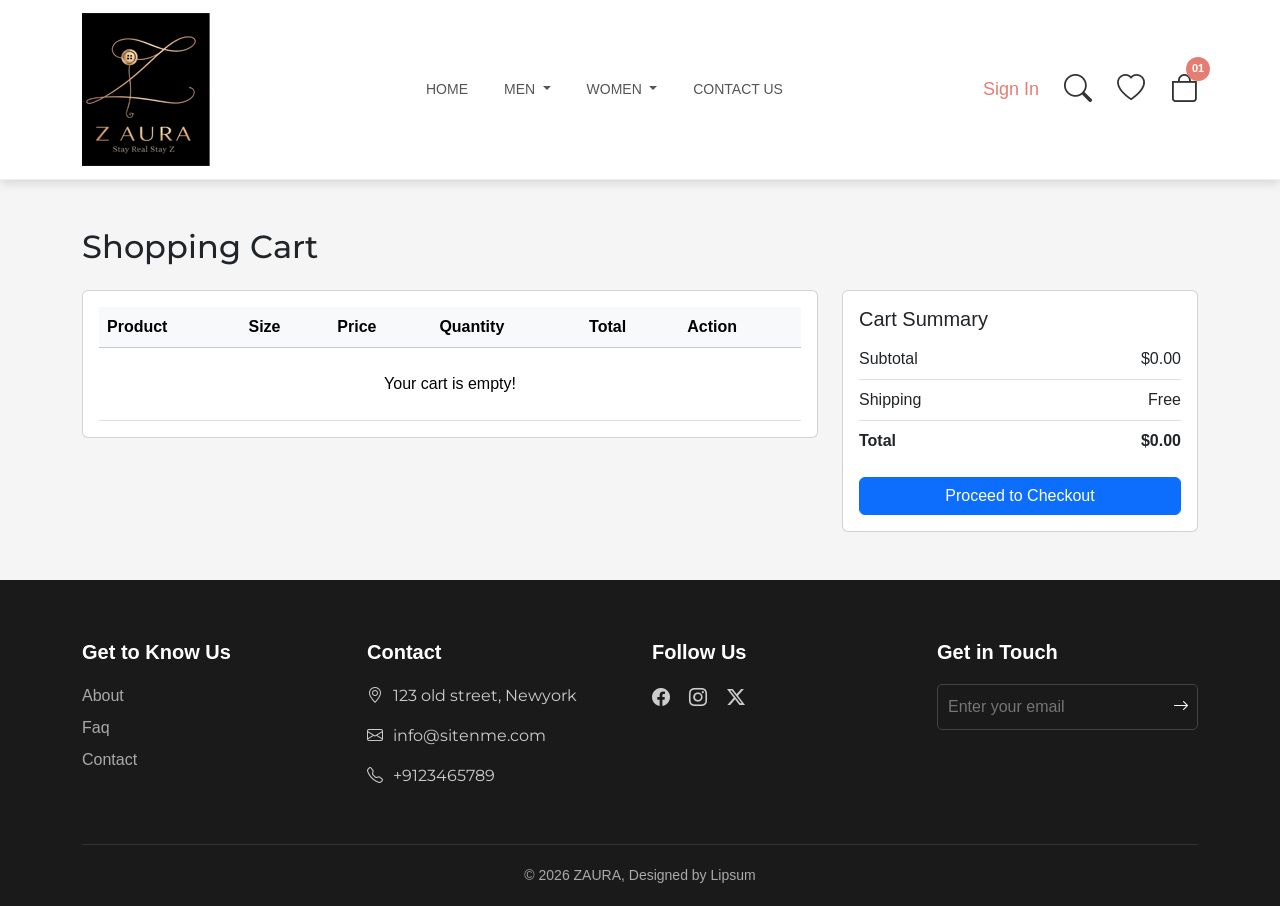
==== cart.html @ 968a3bf6 "Add files via upload" ====
<!doctype html>
<html lang="en">

<head>
    <meta charset="utf-8">
    <meta name="viewport" content="width=device-width, initial-scale=1">
    <title>ZAURA Store</title>
    <link href="css/bootstrap.min.css" rel="stylesheet">
    <link href="css/style.css" rel="stylesheet">
    <link href="css/aos.css" rel="stylesheet">
    <link rel="preconnect" href="https://fonts.googleapis.com">
    <link rel="preconnect" href="https://fonts.gstatic.com" crossorigin>
    <link href="https://fonts.googleapis.com/css2?family=Montserrat:ital,wght@0,100..900;1,100..900&display=swap" rel="stylesheet">
    <link href="https://fonts.googleapis.com/css2?family=Poppins:wght@300;400;600&display=swap" rel="stylesheet">
    <link href="https://cdn.jsdelivr.net/npm/bootstrap-icons@1.11.3/font/bootstrap-icons.css" rel="stylesheet">
</head>

<body>

    <nav class="navbar navbar-expand-lg custom-navbar">
        <div class="container">

            <!-- Logo -->
            <a class="navbar-brand logo" href="index.html">
                <img src="img/logo.png">
            </a>

            <!-- Mobile Toggle -->
            <button class="navbar-toggler" type="button" data-bs-toggle="collapse" data-bs-target="#navbarContent">
                <span class="navbar-toggler-icon"></span>
            </button>

            <div class="collapse navbar-collapse" id="navbarContent">

                <!-- Center Menu -->
                <ul class="navbar-nav mx-auto">
                    <li class="nav-item">
                        <a class="nav-link" href="index.html">
                            HOME
                        </a>
                    </li>

                    <li class="nav-item dropdown">
                        <a class="nav-link dropdown-toggle" href="mens.html" role="button" data-bs-toggle="dropdown">
                            MEN
                        </a>
                        <ul class="dropdown-menu">
                            <li><a class="dropdown-item" href="mens.html">Shirts</a></li>
                            <li><a class="dropdown-item" href="mens.html">T-Shirts</a></li>
                            <li><a class="dropdown-item" href="mens.html">Jeans</a></li>

                        </ul>
                    </li>

                    <li class="nav-item dropdown">
                        <a class="nav-link dropdown-toggle" href="womens.html" data-bs-toggle="dropdown">
                           WOMEN
                        </a>
                        <ul class="dropdown-menu">
                            <li><a class="dropdown-item" href="womens.html">Kurti</a></li>
                            <li><a class="dropdown-item" href="womens.html">T-Shirts</a></li>
                            <li><a class="dropdown-item" href="womens.html">Tops</a></li>
                            <li><a class="dropdown-item" href="womens.html">Pant</a></li>
                            <li><a class="dropdown-item" href="womens.html">Short Kurti</a></li>

                        </ul>
                    </li>

                   
                    <li class="nav-item">
                        <a class="nav-link" href="contact.html">
                            CONTACT US
                        </a>
                    </li>
                </ul>

                <!-- Right Icons -->
                <div class="header-right">

                    <a href="#" class="signin">
                        Sign In
                    </a>

                    <a href="#" data-bs-toggle="modal" data-bs-target="#searchModal">
                        <i class="bi bi-search"></i>
                    </a>

                    <a href="#" id="wishlist-icon">
                        <i class="bi bi-heart"></i>
                    </a>

                    <a href="cart.html" class="cart-icon" id="cart-icon">
                        <i class="bi bi-bag"></i>
                        <span>01</span>
                    </a>

                </div>

            </div>
        </div>
    </nav>

    <section>
        <div class="container my-5">
            <h2 class="mb-4">Shopping Cart</h2>
            <div class="row">
                <div class="col-lg-8">
                    <div class="card mb-4">
                        <div class="card-body">
                            <div class="table-responsive">
                                <table class="table align-middle mb-0">
                                    <thead class="table-light">
                                        <tr>
                                            <th>Product</th>
                                            <th>Size</th>
                                            <th>Price</th>
                                            <th>Quantity</th>
                                            <th>Total</th>
                                            <th>Action</th>
                                        </tr>
                                    </thead>
                                    <tbody id="cart-table-body">
                                        </tbody>
                                </table>
                            </div>
                        </div>
                    </div>
                </div>

                <div class="col-lg-4">
                    <div class="card">
                        <div class="card-body">
                            <h5 class="card-title">Cart Summary</h5>
                            <ul class="list-group list-group-flush mb-3">
                                <li class="list-group-item d-flex justify-content-between align-items-center px-0">
                                    Subtotal
                                    <span id="cart-subtotal">$0.00</span>
                                </li>
                                <li class="list-group-item d-flex justify-content-between align-items-center px-0">
                                    Shipping
                                    <span>Free</span>
                                </li>
                                <li class="list-group-item d-flex justify-content-between align-items-center px-0 fw-bold">
                                    Total
                                    <span id="cart-total">$0.00</span>
                                </li>
                            </ul>
                            <a href="checkout.html" class="btn btn-primary w-100">Proceed to Checkout</a>
                        </div>
                    </div>
                </div>
            </div>
        </div>
    </section>

    <footer class="footer">
        <div class="container">
            <div class="row">
                <div class="col-md-3">
                    <h5>Get to Know Us</h5>
                    <a href="#">About</a> <a href="#">Faq</a> <a href="#">Contact</a>
                </div>
                <div class="col-md-3 contact">
                    <h5>Contact</h5>
                    <p><i class="bi bi-geo-alt"></i>123 old street, Newyork</p>
                    <p><i class="bi bi-envelope"></i>info@sitenme.com</p>
                    <p><i class="bi bi-telephone"></i>+9123465789</p>
                </div>
                <div class="col-md-3">
                    <h5>Follow Us</h5>
                    <div class="social-icons">
                        <i class="bi bi-facebook"></i> <i class="bi bi-instagram"></i> <i class="bi bi-twitter-x"></i>
                    </div>
                </div>
                <div class="col-md-3">
                    <h5>Get in Touch</h5>
                    <div class="newsletter">
                        <input type="email" placeholder="Enter your email">
                        <button><i class="bi bi-arrow-right"></i></button>
                    </div>
                </div>
            </div>
            <div class="footer-bottom">© 2026 ZAURA, Designed by Lipsum</div>
        </div>
    </footer>

    <button id="scrollTopBtn" class="scroll-top-btn"><i class="bi bi-chevron-up"></i></button>

    <div class="modal fade" id="searchModal" tabindex="-1">
        <div class="modal-dialog modal-dialog-centered">
            <div class="modal-content">
                <div class="modal-header">
                    <h5 class="modal-title">Search Products</h5>
                    <button type="button" class="btn-close" data-bs-dismiss="modal"></button>
                </div>
                <div class="modal-body">
                    <input type="text" class="form-control" placeholder="Search products...">
                </div>
            </div>
        </div>
    </div>

    <script src="js/bootstrap.bundle.min.js"></script>
    <script src="js/testimonial.js"></script>
    <script src="js/aos.js"></script>
    <script>
        AOS.init({ duration: 1500, easing: 'ease-in-out', once: true });
    </script>

    <script>
        const btn = document.getElementById("scrollTopBtn");
        window.addEventListener("scroll", () => {
            if (window.scrollY > 150) { btn.classList.add("show"); } 
            else { btn.classList.remove("show"); }
        });
        btn.addEventListener("click", () => { window.scrollTo({ top: 0, behavior: "smooth" }); });
    </script>

  <script>
        document.addEventListener('DOMContentLoaded', () => {
            renderCart();

            function renderCart() {
                const cart = JSON.parse(localStorage.getItem('cart')) || [];
                const cartTableBody = document.getElementById('cart-table-body');
                const cartCount = document.getElementById('cart-count');
                
                if (cartCount) {
                    cartCount.innerText = cart.length < 10 ? '0' + cart.length : cart.length;
                }

                cartTableBody.innerHTML = '';
                
                if (cart.length === 0) {
                    cartTableBody.innerHTML = `<tr><td colspan="6" class="text-center py-4">Your cart is empty!</td></tr>`;
                    updateSummary(0);
                    return;
                }

                let subtotal = 0;

                cart.forEach((item, index) => {
                    const row = document.createElement('tr');
                    const itemTotal = item.price * item.quantity;
                    subtotal += itemTotal;

                    // ഇവിടെ ഡമ്മി ലിങ്കിന് പകരം ${item.image} എന്ന് മാറ്റിയിട്ടുണ്ട്
                    row.innerHTML = `
                        <td>
                            <div class="d-flex align-items-center">
                                <img src="${item.image ? item.image : 'https://via.placeholder.com/50'}" class="rounded me-3" alt="Product" style="width: 50px; height: 50px; object-fit: cover;">
                                <div>
                                    <p class="mb-0 fw-bold">${item.name}</p>
                                </div>
                            </div>
                        </td>
                        <td>${item.size}</td>
                        <td>$${item.price.toFixed(2)}</td>
                        <td>
                            <div class="input-group" style="width: 120px;">
                                <button class="btn btn-outline-secondary btn-sm minus-btn" data-index="${index}">-</button>
                                <input type="text" class="form-control form-control-sm text-center quantity-input" value="${item.quantity}" readonly>
                                <button class="btn btn-outline-secondary btn-sm plus-btn" data-index="${index}">+</button>
                            </div>
                        </td>
                        <td>$${itemTotal.toFixed(2)}</td>
                        <td>
                            <button class="btn btn-danger btn-sm remove-item" data-index="${index}">Remove</button>
                        </td>
                    `;
                    cartTableBody.appendChild(row);
                });

                updateSummary(subtotal);
                setupEventListeners();
            }

            function updateSummary(subtotal) {
                document.getElementById('cart-subtotal').innerText = `$${subtotal.toFixed(2)}`;
                document.getElementById('cart-total').innerText = `$${subtotal.toFixed(2)}`;
            }

            function setupEventListeners() {
                // Quantity Plus Button
                document.querySelectorAll('.plus-btn').forEach(button => {
                    button.addEventListener('click', (e) => {
                        const index = e.target.getAttribute('data-index');
                        let cart = JSON.parse(localStorage.getItem('cart'));
                        cart[index].quantity += 1;
                        localStorage.setItem('cart', JSON.stringify(cart));
                        renderCart();
                    });
                });

                // Quantity Minus Button
                document.querySelectorAll('.minus-btn').forEach(button => {
                    button.addEventListener('click', (e) => {
                        const index = e.target.getAttribute('data-index');
                        let cart = JSON.parse(localStorage.getItem('cart'));
                        if (cart[index].quantity > 1) {
                            cart[index].quantity -= 1;
                            localStorage.setItem('cart', JSON.stringify(cart));
                            renderCart();
                        }
                    });
                });

                // Remove Item Button
                document.querySelectorAll('.remove-item').forEach(button => {
                    button.addEventListener('click', (e) => {
                        const index = e.target.getAttribute('data-index');
                        let cart = JSON.parse(localStorage.getItem('cart'));
                        cart.splice(index, 1);
                        localStorage.setItem('cart', JSON.stringify(cart));
                        renderCart();
                    });
                });
            }
        });
    </script>
</body>
</html>
---- css/style.css ----
* {
  margin: 0;
  padding: 0;
  box-sizing: border-box;
  font-family: Arial, sans-serif;
}

body {
  background: #f5f5f5;
  font-family: "Montserrat", sans-serif;
}

h2,
h1,
p {
  font-family: "Montserrat", sans-serif;
}

a {
  text-decoration: none;
  color: #000000;
}

/* Custom Styling */
.custom-navbar {
  background: #fff;
  border-bottom: 1px solid #eee;
  box-shadow: 0 3px 10px rgb(0 0 0 / 13%);
}

.logo {
  font-size: 42px;
  font-weight: 700;
  letter-spacing: 2px;
  color: #222 !important;
}

.navbar-nav {
  gap: 20px;
}

.nav-link {
  font-size: 14px;
  font-weight: 500;
  color: #555 !important;
}

.header-right {
  display: flex;
  align-items: center;
  gap: 25px;
}

.header-right a {
  text-decoration: none;
  color: #333;
}

.signin {
  color: #e57d73 !important;
  font-size: 18px;
  font-weight: 500;
}

.header-right i {
  font-size: 28px;
}

.cart-icon {
  position: relative;
}

.cart-icon span {
  position: absolute;
  top: -12px;
  right: -12px;

  width: 24px;
  height: 24px;

  background: #e57d73;
  color: #fff;

  border-radius: 50%;

  display: flex;
  align-items: center;
  justify-content: center;

  font-size: 11px;
  font-weight: 600;
}

.navbar .dropdown-menu {
  border: none;
  border-radius: 10px;
  box-shadow: 0 5px 20px rgba(0, 0, 0, .1);
}

.navbar .dropdown-item {
  padding: 10px 20px;
}

.navbar .dropdown-item:hover {
  background: #f8f9fa;
}

.dropdown-menu {
  display: none;
}

.dropdown-menu.show {
  display: block;
}

.carousel-item img {
  height: 100vh;
  object-fit: cover;
}

.custom-caption {
  position: absolute;
  top: 50%;
  left: 110px;
  transform: translateY(-50%);
  text-align: left;
  color: #000000;
  z-index: 2;
}

.custom-caption h1 {
  font-size: 60px;
  font-weight: 700;
  margin-bottom: 20px;
}

.custom-caption p {
  font-size: 18px;
  line-height: 30px;
  margin-bottom: 30px;
}

.banner-btns {
  display: flex;
  gap: 20px;
}

.shop-btn {
  background: #f5b400;
  color: #111;
  padding: 15px 38px;
  border-radius: 50px;
  text-decoration: none;
  font-weight: 600;
  transition: 0.4s;
}

.shop-btn:hover {
  background: #fff;
  color: #111;
  transform: translateY(-5px);
}

.explore-btn {
  border: 2px solid #fff;
  color: #fff;
  padding: 15px 38px;
  border-radius: 50px;
  text-decoration: none;
  font-weight: 600;
  transition: 0.4s;
}

.explore-btn:hover {
  background: #fff;
  color: #111;
}

/* Dark overlay */
.carousel-item::before {
  content: "";
  position: absolute;
  inset: 0;

}

/* Responsive */
@media(max-width:768px) {

  .custom-caption {
    left: 20px;
    right: 20px;
    text-align: center;
  }

  .custom-caption h1 {
    font-size: 36px;
  }

  .custom-caption p {
    font-size: 15px;
    line-height: 25px;
  }

  .banner-btns {
    justify-content: center;
    flex-wrap: wrap;
  }
}


/* Bigger heading */
.custom-caption h1 {
  font-size: 70px;
  font-weight: 800;
  max-width: 550px;
  animation: fadeUp 1s ease;
}

.custom-caption p {
  font-size: 18px;
}

/* Optional dark overlay */
.carousel-item::before {
  content: "";
  position: absolute;
  width: 100%;
  height: 100%;

  top: 0;
  left: 0;
}

.sound-section {
  position: relative;
  background: #fff;
  text-align: center;
  padding: 100px 20px;
  overflow: hidden;
}

.sound-section::before {
  content: "ZAURA";
  position: absolute;
  top: 0px;
  left: 50%;
  transform: translateX(-50%);
  font-size: 180px;
  font-weight: 700;
  color: #f0f0f0;
  letter-spacing: 45px;
  z-index: 0;
}

.content {
  position: relative;
  z-index: 2;
  max-width: 900px;
  margin: auto;
}

.content h1 {
  font-size: 55px;
  font-weight: 800;
  color: #1c2230;
  line-height: 1.2;
  margin-bottom: 30px;
}

.content p {
  font-size: 18px;
  color: #777;
  line-height: 1.8;
}



/* Section */
.category-section {
  width: 100%;
  display: grid;
  grid-template-columns: repeat(3, 1fr);
}

/* Each box */
.category-box {
  position: relative;
  height: 380px;
  overflow: hidden;
}

.category-box img {
  width: 100%;
  height: 100%;
  object-fit: cover;
  transition: 0.5s;
}

.category-box:hover img {
  transform: scale(1.1);
}

/* Dark overlay */
.category-box::before {
  content: "";
  position: absolute;
  top: 0;
  left: 0;
  width: 100%;
  height: 100%;
  background: rgb(0 0 0 / 48%);
  z-index: 1;
}

/* Text */
.category-content {
  position: absolute;
  top: 50%;
  left: 50%;
  transform: translate(-50%, -50%);
  text-align: center;
  color: #fff;
  z-index: 2;
}

.category-content h2 {
  font-size: 30px;
  font-weight: 800;
}

.category-content p {
  font-size: 26px;
  font-style: italic;
  margin-top: 5px;
}

/* Responsive */
@media(max-width:768px) {
  .category-section {
    grid-template-columns: 1fr;
  }

  .category-box {
    height: 300px;
  }
}


/*section look*/
.look h1 {
  color: #1e2430;
  letter-spacing: 1px;
}

.look p {
  font-size: 16px;
}

.side-banner {
  min-height: 100%;
  border-radius: 6px;
}

.side-banner img {
  height: 100%;
  object-fit: cover;
  transition: 0.4s ease;
}

.side-banner:hover img {
  transform: scale(1.05);
}

.side-banner::before {
  content: "";
  position: absolute;
  inset: 0;
  background: rgb(0 0 0 / 18%);
  z-index: 1;
}

.side-banner-content {
  z-index: 2;
}

.side-banner-content h2 {
  line-height: 1.2;
}

.product-card {
  transition: 0.3s ease;
}

.product-card img {
  border-radius: 4px;
  transition: 0.3s ease;
}

.product-card:hover img {
  transform: translateY(-5px);
}

.product-card h6 {
  margin: 6px 0;
  font-size: 18px;
}

.product-card strong {
  margin-left: 8px;
  color: #111;
}

/* Responsive */
@media(max-width:991px) {
  .banner {
    min-height: 500px;
  }
}

@media(max-width:576px) {
  .lookbook-section h1 {
    font-size: 32px;
  }

  .banner-content h2 {
    font-size: 28px;
  }
}

/* Row Layout */
.promo-wrapper {
  display: grid;
  grid-template-columns: 1fr 1fr;
  gap: 30px;
}

/* Banner Image */
.promo-box {
  overflow: hidden;
  border-radius: 6px;
}

.promo-box img {
  width: 100%;
  height: 100%;
  display: block;
  object-fit: cover;
  transition: 0.4s ease;
}

.promo-box:hover img {
  transform: scale(1.03);
}

/* Responsive */
@media(max-width:768px) {
  .promo-wrapper {
    grid-template-columns: 1fr;
  }
}

/* Section */
.arrivals {
  padding: 70px 6%;
}

/* Top Heading */
.arrivals-header {
  display: flex;
  justify-content: space-between;
  align-items: flex-start;
  margin-bottom: 35px;
}

.arrivals-title h2 {
  font-size: 46px;
  font-weight: 800;
  color: #111;
}

.arrivals-title p {
  font-size: 22px;
  color: #666;
  margin-top: 6px;
}

.shop-more {
  text-decoration: none;
  color: #111;
  font-size: 22px;
  font-weight: 600;
  margin-top: 10px;
}

/* Products */
.product-grid {
  display: grid;
  grid-template-columns: repeat(5, 1fr);
  gap: 25px;
}

.product-card {
  border: 1px solid #e4e4e4;
  padding: 15px;
  transition: 0.3s ease;
}

.product-card:hover {
  box-shadow: 0 8px 20px rgba(0, 0, 0, 0.08);
  transform: translateY(-5px);
}

.product-card img {
  width: 100%;
  height: 320px;
  object-fit: cover;
  background: #eaebec;
}

.product-info {
  margin-top: 15px;
  line-height: 15px;
}

.product-info span {
  color: #777;
  font-size: 16px;
}

.product-info h3 {
  font-size: 20px;
  margin: 10px 0;
  color: #111;
}

.price {
  font-size: 22px;
}

.old {
  text-decoration: line-through;
  color: #999;
  margin-right: 10px;
}

.new {
  font-weight: 700;
  color: #111;
}

/* Responsive */
@media(max-width:1200px) {
  .product-grid {
    grid-template-columns: repeat(3, 1fr);
  }
}

@media(max-width:768px) {
  .product-grid {
    grid-template-columns: repeat(2, 1fr);
  }

  .arrivals-header {
    flex-direction: column;
    gap: 15px;
  }
}

@media(max-width:576px) {
  .product-grid {
    grid-template-columns: 1fr;
  }

  .arrivals-title h2 {
    font-size: 34px;
  }
}

.testimonial-section {
  padding: 80px 0;
}

.testimonial-title {
  text-align: center;
  font-size: 60px;
  font-weight: 800;
  margin-bottom: 50px;
}

.testimonial-box {
  max-width: 1000px;
  margin: auto;
  text-align: center;
  padding: 0 80px;
}

.testimonial-text {
  font-size: 22px;
  line-height: 40px;
  color: #222;
  margin-bottom: 40px;
}

.client-name {
  font-size: 30px;
  font-weight: 700;
}

/* Arrow buttons */
.carousel-control-prev,
.carousel-control-next {
  width: auto;
  opacity: 1;
}

.carousel-control-prev {
  left: 20px;
}

.carousel-control-next {
  right: 20px;
}

.arrow-icon {
  font-size: 40px;
  color: #000;
}

.carousel-control-prev-icon,
.carousel-control-next-icon {
  display: none;
}

@media(max-width:768px) {

  .testimonial-title {
    font-size: 40px;
  }

  .testimonial-text {
    font-size: 17px;
    line-height: 30px;
  }

  .testimonial-box {
    padding: 0 40px;
  }

}


.contact-section {
  padding: 80px 0;
}

.main-title {
  font-size: 60px;
  font-weight: 700;
  text-align: center;
  margin-bottom: 20px;
  color: #1f2937;
}

.top-text {
  text-align: center;
  max-width: 850px;
  margin: auto;
  color: #6b7280;
  line-height: 1.8;
  margin-bottom: 80px;
}

.section-title {
  font-size: 42px;
  font-weight: 500;
  margin-bottom: 25px;
}

.store-text {
  color: #6b7280;
  line-height: 1.8;
  margin-bottom: 50px;
}

.store-card {
  margin-bottom: 35px;
}

.store-card i {
  font-size: 22px;
  color: #374151;
  margin-right: 12px;
}

.store-title {
  font-size: 24px;
  font-weight: 600;
  margin-bottom: 8px;
}

.store-info {
  color: #6b7280;
  line-height: 1.7;
  font-size: 15px;
}

.contact-form p {
  color: #6b7280;
  line-height: 1.8;
  margin-bottom: 35px;
}

.form-control {
  border: none;
  border-bottom: 1px solid #d1d5db;
  border-radius: 10px;
  padding: 10px 10px 20px;

  padding-bottom: 15px;
  margin-bottom: 30px;
  box-shadow: none !important;
}

.form-control:focus {
  border-color: #111827;
}

textarea {
  resize: none;
  height: 120px;
}

.btn-custom {
  background: #1f2937;
  color: #fff;
  padding: 12px 30px;
  border-radius: 10px;
  border: none;
  transition: 0.3s;
}

.btn-custom:hover {
  background: #111827;
}

@media(max-width:768px) {

  .main-title {
    font-size: 42px;
  }

  .section-title {
    font-size: 32px;
  }

  .contact-form {
    margin-top: 50px;
  }
}

.product-card {
  background: #fff;
  border-radius: 10px;
  overflow: hidden;
  position: relative;
  transition: 0.4s;
}

.product-card:hover {
  transform: translateY(-5px);
}

.product-img {
  position: relative;
  overflow: hidden;
}

.product-img img {
  width: 100%;
  height: 420px;
  object-fit: cover;
  transition: .5s;
}

.product-card:hover .product-img img {
  transform: scale(1.05);
}

.badge-custom {
  position: absolute;
  top: 15px;
  left: 15px;
  z-index: 2;
  padding: 6px 12px;
  font-size: 12px;
  font-weight: 600;
  border-radius: 4px;
}

.sale {
  background: #28a745;
  color: #fff;
}

.hot {
  background: #ff5722;
  color: #fff;
}

.wishlist {
  position: absolute;
  top: 15px;
  right: 15px;
  width: 40px;
  height: 40px;
  background: #fff;
  border-radius: 50%;
  display: flex;
  align-items: center;
  justify-content: center;
  box-shadow: 0 3px 10px rgba(0, 0, 0, .1);
  cursor: pointer;
  z-index: 2;
}

.size-box {
  position: absolute;
  left: 0;
  bottom: -60px;
  width: 100%;
  background: #111;
  padding: 12px;
  display: flex;
  justify-content: center;
  gap: 10px;
  transition: .4s;
}

.product-card:hover .size-box {
  bottom: 0;
}

.size-btn {
  width: 40px;
  height: 40px;
  border: 1px solid #fff;
  color: #fff;
  background: transparent;
  border-radius: 50%;
  font-size: 13px;
  font-weight: 600;
}

.size-btn:hover {
  background: #fff;
  color: #111;
}

.product-info {
  padding: 20px;
  text-align: center;
}

.product-title {
  font-size: 18px;
  font-weight: 600;
  margin-bottom: 8px;
}

.price {
  font-size: 20px;
  font-weight: 700;
  color: #000;
}

.old-price {
  text-decoration: line-through;
  color: #999;
  margin-right: 10px;
}

.ad-cart {
  background-color: #000;
  border: #000;
}
.ad-cart:hover
{
  background-color: #f5b400;
  color: #000;
}

.footer {
  background: #1a1a1a;
  color: #ccc;
  padding: 60px 0 20px;
}

.footer h5 {
  color: #fff;
  font-weight: 600;
  margin-bottom: 20px;
}

.footer a {
  color: #aaa;
  text-decoration: none;
  display: block;
  margin-bottom: 8px;
  transition: 0.3s;
}

.testimonial-section {
  padding: 80px 0;
}

.testimonial-title {
  font-size: 70px;
  font-weight: 800;
  text-align: center;
  margin-bottom: 40px;
}

.testimonial-box {
  text-align: center;
  max-width: 1100px;
  margin: auto;
  position: relative;
  padding: 0 80px;
}

.testimonial-text {
  font-size: 20px;
  line-height: 42px;
  color: #222;
  margin-bottom: 40px;
}

.client-name {
  font-size: 22px;
  font-weight: 700;
  color: #000;
}

/* Arrow Buttons */
.carousel-control-prev,
.carousel-control-next {
  width: auto;
  opacity: 1;
}

.carousel-control-prev {
  left: -20px;
}

.carousel-control-next {
  right: -20px;
}

.carousel-control-prev-icon,
.carousel-control-next-icon {
  display: none;
}

.arrow-icon {
  font-size: 30px;
  color: #000;
}

/* Responsive */
@media(max-width:768px) {

  .testimonial-title {
    font-size: 40px;
  }

  .testimonial-text {
    font-size: 16px;
    line-height: 30px;
  }

  .testimonial-box {
    padding: 0 40px;
  }
}

.size-btn.selected-size {
  background-color: #ffffff !important;
  color: #000000 !important;
  border-color: #ffffff !important;
}

.footer a:hover {
  color: #fff;
}

.footer .contact i {
  margin-right: 10px;
}

.social-icons i {
  font-size: 18px;
  margin-right: 15px;
  cursor: pointer;
  transition: 0.3s;
}

.social-icons i:hover {
  color: #fff;
}

.newsletter {
  display: flex;
  border: 1px solid #444;
  border-radius: 5px;
  overflow: hidden;
}

.newsletter input {
  border: none;
  padding: 10px;
  flex: 1;
  background: transparent;
  color: #fff;
}

.newsletter button {
  background: transparent;
  border: none;
  color: #fff;
  padding: 0 15px;
}

.footer-bottom {
  border-top: 1px solid #333;
  margin-top: 40px;
  padding-top: 20px;
  text-align: center;
  font-size: 14px;
  color: #aaa;
}

.scroll-top-btn {
  position: fixed;
  bottom: 20px;
  right: 20px;
  width: 42px;
  height: 42px;
  background: #fff;
  color: #333;
  border: none;
  border-radius: 50%;
  display: flex;
  align-items: center;
  justify-content: center;
  font-size: 18px;
  cursor: pointer;
  box-shadow: 0 2px 8px rgba(0, 0, 0, 0.25);
  opacity: 0;
  visibility: hidden;
  transition: all 0.3s ease;
  z-index: 999;
}

.scroll-top-btn:hover {
  background: #000;
  color: #fff;
}

/* Show button when active */
.scroll-top-btn.show {
  opacity: 1;
  visibility: visible;
}
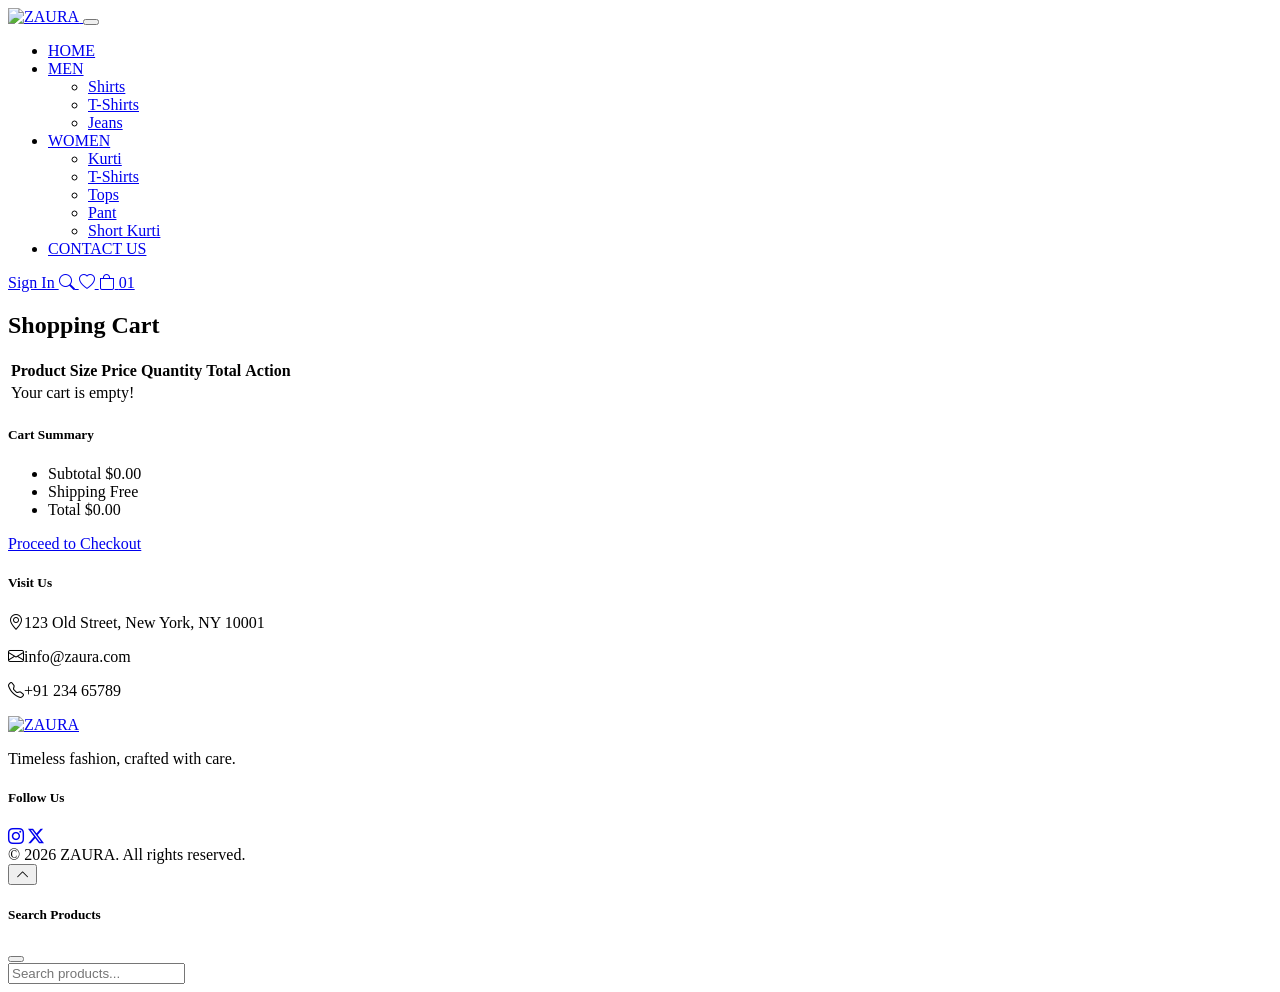
==== commit 833bc3d9: "Add files via upload" ====
--- a/cart.html
+++ b/cart.html
@@ -1,322 +1,330 @@
-<!doctype html>
-<html lang="en">
-
-<head>
-    <meta charset="utf-8">
-    <meta name="viewport" content="width=device-width, initial-scale=1">
-    <title>ZAURA Store</title>
-    <link href="css/bootstrap.min.css" rel="stylesheet">
-    <link href="css/style.css" rel="stylesheet">
-    <link href="css/aos.css" rel="stylesheet">
-    <link rel="preconnect" href="https://fonts.googleapis.com">
-    <link rel="preconnect" href="https://fonts.gstatic.com" crossorigin>
-    <link href="https://fonts.googleapis.com/css2?family=Montserrat:ital,wght@0,100..900;1,100..900&display=swap" rel="stylesheet">
-    <link href="https://fonts.googleapis.com/css2?family=Poppins:wght@300;400;600&display=swap" rel="stylesheet">
-    <link href="https://cdn.jsdelivr.net/npm/bootstrap-icons@1.11.3/font/bootstrap-icons.css" rel="stylesheet">
-</head>
-
-<body>
-
-    <nav class="navbar navbar-expand-lg custom-navbar">
-        <div class="container">
-
-            <!-- Logo -->
-            <a class="navbar-brand logo" href="index.html">
-                <img src="img/logo.png">
-            </a>
-
-            <!-- Mobile Toggle -->
-            <button class="navbar-toggler" type="button" data-bs-toggle="collapse" data-bs-target="#navbarContent">
-                <span class="navbar-toggler-icon"></span>
-            </button>
-
-            <div class="collapse navbar-collapse" id="navbarContent">
-
-                <!-- Center Menu -->
-                <ul class="navbar-nav mx-auto">
-                    <li class="nav-item">
-                        <a class="nav-link" href="index.html">
-                            HOME
-                        </a>
-                    </li>
-
-                    <li class="nav-item dropdown">
-                        <a class="nav-link dropdown-toggle" href="mens.html" role="button" data-bs-toggle="dropdown">
-                            MEN
-                        </a>
-                        <ul class="dropdown-menu">
-                            <li><a class="dropdown-item" href="mens.html">Shirts</a></li>
-                            <li><a class="dropdown-item" href="mens.html">T-Shirts</a></li>
-                            <li><a class="dropdown-item" href="mens.html">Jeans</a></li>
-
-                        </ul>
-                    </li>
-
-                    <li class="nav-item dropdown">
-                        <a class="nav-link dropdown-toggle" href="womens.html" data-bs-toggle="dropdown">
-                           WOMEN
-                        </a>
-                        <ul class="dropdown-menu">
-                            <li><a class="dropdown-item" href="womens.html">Kurti</a></li>
-                            <li><a class="dropdown-item" href="womens.html">T-Shirts</a></li>
-                            <li><a class="dropdown-item" href="womens.html">Tops</a></li>
-                            <li><a class="dropdown-item" href="womens.html">Pant</a></li>
-                            <li><a class="dropdown-item" href="womens.html">Short Kurti</a></li>
-
-                        </ul>
-                    </li>
-
-                   
-                    <li class="nav-item">
-                        <a class="nav-link" href="contact.html">
-                            CONTACT US
-                        </a>
-                    </li>
-                </ul>
-
-                <!-- Right Icons -->
-                <div class="header-right">
-
-                    <a href="#" class="signin">
-                        Sign In
-                    </a>
-
-                    <a href="#" data-bs-toggle="modal" data-bs-target="#searchModal">
-                        <i class="bi bi-search"></i>
-                    </a>
-
-                    <a href="#" id="wishlist-icon">
-                        <i class="bi bi-heart"></i>
-                    </a>
-
-                    <a href="cart.html" class="cart-icon" id="cart-icon">
-                        <i class="bi bi-bag"></i>
-                        <span>01</span>
-                    </a>
-
-                </div>
-
-            </div>
-        </div>
-    </nav>
-
-    <section>
-        <div class="container my-5">
-            <h2 class="mb-4">Shopping Cart</h2>
-            <div class="row">
-                <div class="col-lg-8">
-                    <div class="card mb-4">
-                        <div class="card-body">
-                            <div class="table-responsive">
-                                <table class="table align-middle mb-0">
-                                    <thead class="table-light">
-                                        <tr>
-                                            <th>Product</th>
-                                            <th>Size</th>
-                                            <th>Price</th>
-                                            <th>Quantity</th>
-                                            <th>Total</th>
-                                            <th>Action</th>
-                                        </tr>
-                                    </thead>
-                                    <tbody id="cart-table-body">
-                                        </tbody>
-                                </table>
-                            </div>
-                        </div>
-                    </div>
-                </div>
-
-                <div class="col-lg-4">
-                    <div class="card">
-                        <div class="card-body">
-                            <h5 class="card-title">Cart Summary</h5>
-                            <ul class="list-group list-group-flush mb-3">
-                                <li class="list-group-item d-flex justify-content-between align-items-center px-0">
-                                    Subtotal
-                                    <span id="cart-subtotal">$0.00</span>
-                                </li>
-                                <li class="list-group-item d-flex justify-content-between align-items-center px-0">
-                                    Shipping
-                                    <span>Free</span>
-                                </li>
-                                <li class="list-group-item d-flex justify-content-between align-items-center px-0 fw-bold">
-                                    Total
-                                    <span id="cart-total">$0.00</span>
-                                </li>
-                            </ul>
-                            <a href="checkout.html" class="btn btn-primary w-100">Proceed to Checkout</a>
-                        </div>
-                    </div>
-                </div>
-            </div>
-        </div>
-    </section>
-
-    <footer class="footer">
-        <div class="container">
-            <div class="row">
-                <div class="col-md-3">
-                    <h5>Get to Know Us</h5>
-                    <a href="#">About</a> <a href="#">Faq</a> <a href="#">Contact</a>
-                </div>
-                <div class="col-md-3 contact">
-                    <h5>Contact</h5>
-                    <p><i class="bi bi-geo-alt"></i>123 old street, Newyork</p>
-                    <p><i class="bi bi-envelope"></i>info@sitenme.com</p>
-                    <p><i class="bi bi-telephone"></i>+9123465789</p>
-                </div>
-                <div class="col-md-3">
-                    <h5>Follow Us</h5>
-                    <div class="social-icons">
-                        <i class="bi bi-facebook"></i> <i class="bi bi-instagram"></i> <i class="bi bi-twitter-x"></i>
-                    </div>
-                </div>
-                <div class="col-md-3">
-                    <h5>Get in Touch</h5>
-                    <div class="newsletter">
-                        <input type="email" placeholder="Enter your email">
-                        <button><i class="bi bi-arrow-right"></i></button>
-                    </div>
-                </div>
-            </div>
-            <div class="footer-bottom">© 2026 ZAURA, Designed by Lipsum</div>
-        </div>
-    </footer>
-
-    <button id="scrollTopBtn" class="scroll-top-btn"><i class="bi bi-chevron-up"></i></button>
-
-    <div class="modal fade" id="searchModal" tabindex="-1">
-        <div class="modal-dialog modal-dialog-centered">
-            <div class="modal-content">
-                <div class="modal-header">
-                    <h5 class="modal-title">Search Products</h5>
-                    <button type="button" class="btn-close" data-bs-dismiss="modal"></button>
-                </div>
-                <div class="modal-body">
-                    <input type="text" class="form-control" placeholder="Search products...">
-                </div>
-            </div>
-        </div>
-    </div>
-
-    <script src="js/bootstrap.bundle.min.js"></script>
-    <script src="js/testimonial.js"></script>
-    <script src="js/aos.js"></script>
-    <script>
-        AOS.init({ duration: 1500, easing: 'ease-in-out', once: true });
-    </script>
-
-    <script>
-        const btn = document.getElementById("scrollTopBtn");
-        window.addEventListener("scroll", () => {
-            if (window.scrollY > 150) { btn.classList.add("show"); } 
-            else { btn.classList.remove("show"); }
-        });
-        btn.addEventListener("click", () => { window.scrollTo({ top: 0, behavior: "smooth" }); });
-    </script>
-
-  <script>
-        document.addEventListener('DOMContentLoaded', () => {
-            renderCart();
-
-            function renderCart() {
-                const cart = JSON.parse(localStorage.getItem('cart')) || [];
-                const cartTableBody = document.getElementById('cart-table-body');
-                const cartCount = document.getElementById('cart-count');
-                
-                if (cartCount) {
-                    cartCount.innerText = cart.length < 10 ? '0' + cart.length : cart.length;
-                }
-
-                cartTableBody.innerHTML = '';
-                
-                if (cart.length === 0) {
-                    cartTableBody.innerHTML = `<tr><td colspan="6" class="text-center py-4">Your cart is empty!</td></tr>`;
-                    updateSummary(0);
-                    return;
-                }
-
-                let subtotal = 0;
-
-                cart.forEach((item, index) => {
-                    const row = document.createElement('tr');
-                    const itemTotal = item.price * item.quantity;
-                    subtotal += itemTotal;
-
-                    // ഇവിടെ ഡമ്മി ലിങ്കിന് പകരം ${item.image} എന്ന് മാറ്റിയിട്ടുണ്ട്
-                    row.innerHTML = `
-                        <td>
-                            <div class="d-flex align-items-center">
-                                <img src="${item.image ? item.image : 'https://via.placeholder.com/50'}" class="rounded me-3" alt="Product" style="width: 50px; height: 50px; object-fit: cover;">
-                                <div>
-                                    <p class="mb-0 fw-bold">${item.name}</p>
-                                </div>
-                            </div>
-                        </td>
-                        <td>${item.size}</td>
-                        <td>$${item.price.toFixed(2)}</td>
-                        <td>
-                            <div class="input-group" style="width: 120px;">
-                                <button class="btn btn-outline-secondary btn-sm minus-btn" data-index="${index}">-</button>
-                                <input type="text" class="form-control form-control-sm text-center quantity-input" value="${item.quantity}" readonly>
-                                <button class="btn btn-outline-secondary btn-sm plus-btn" data-index="${index}">+</button>
-                            </div>
-                        </td>
-                        <td>$${itemTotal.toFixed(2)}</td>
-                        <td>
-                            <button class="btn btn-danger btn-sm remove-item" data-index="${index}">Remove</button>
-                        </td>
-                    `;
-                    cartTableBody.appendChild(row);
-                });
-
-                updateSummary(subtotal);
-                setupEventListeners();
-            }
-
-            function updateSummary(subtotal) {
-                document.getElementById('cart-subtotal').innerText = `$${subtotal.toFixed(2)}`;
-                document.getElementById('cart-total').innerText = `$${subtotal.toFixed(2)}`;
-            }
-
-            function setupEventListeners() {
-                // Quantity Plus Button
-                document.querySelectorAll('.plus-btn').forEach(button => {
-                    button.addEventListener('click', (e) => {
-                        const index = e.target.getAttribute('data-index');
-                        let cart = JSON.parse(localStorage.getItem('cart'));
-                        cart[index].quantity += 1;
-                        localStorage.setItem('cart', JSON.stringify(cart));
-                        renderCart();
-                    });
-                });
-
-                // Quantity Minus Button
-                document.querySelectorAll('.minus-btn').forEach(button => {
-                    button.addEventListener('click', (e) => {
-                        const index = e.target.getAttribute('data-index');
-                        let cart = JSON.parse(localStorage.getItem('cart'));
-                        if (cart[index].quantity > 1) {
-                            cart[index].quantity -= 1;
-                            localStorage.setItem('cart', JSON.stringify(cart));
-                            renderCart();
-                        }
-                    });
-                });
-
-                // Remove Item Button
-                document.querySelectorAll('.remove-item').forEach(button => {
-                    button.addEventListener('click', (e) => {
-                        const index = e.target.getAttribute('data-index');
-                        let cart = JSON.parse(localStorage.getItem('cart'));
-                        cart.splice(index, 1);
-                        localStorage.setItem('cart', JSON.stringify(cart));
-                        renderCart();
-                    });
-                });
-            }
-        });
-    </script>
-</body>
+<!doctype html>
+<html lang="en">
+
+<head>
+    <meta charset="utf-8">
+    <meta name="viewport" content="width=device-width, initial-scale=1">
+    <title>ZAURA Store</title>
+    <link href="css/bootstrap.min.css" rel="stylesheet">
+    <link href="css/style.css" rel="stylesheet">
+    <link href="css/aos.css" rel="stylesheet">
+    <link rel="preconnect" href="https://fonts.googleapis.com">
+    <link rel="preconnect" href="https://fonts.gstatic.com" crossorigin>
+    <link href="https://fonts.googleapis.com/css2?family=Montserrat:ital,wght@0,100..900;1,100..900&display=swap" rel="stylesheet">
+    <link href="https://fonts.googleapis.com/css2?family=Poppins:wght@300;400;600&display=swap" rel="stylesheet">
+    <link href="https://cdn.jsdelivr.net/npm/bootstrap-icons@1.11.3/font/bootstrap-icons.css" rel="stylesheet">
+    <link href="css/enhancements.css" rel="stylesheet">
+</head>
+
+<body>
+
+    <nav class="navbar navbar-expand-lg custom-navbar">
+        <div class="container">
+
+            <!-- Logo -->
+            <a class="navbar-brand logo" href="index.html">
+                <img src="img/logo-transparent.png" alt="ZAURA" height="58">
+            </a>
+
+            <!-- Mobile Toggle -->
+            <button class="navbar-toggler" type="button" data-bs-toggle="collapse" data-bs-target="#navbarContent">
+                <span class="navbar-toggler-icon"></span>
+            </button>
+
+            <div class="collapse navbar-collapse" id="navbarContent">
+
+                <!-- Center Menu -->
+                <ul class="navbar-nav mx-auto">
+                    <li class="nav-item">
+                        <a class="nav-link" href="index.html">
+                            HOME
+                        </a>
+                    </li>
+
+                    <li class="nav-item dropdown">
+                        <a class="nav-link dropdown-toggle" href="mens.html" role="button" data-bs-toggle="dropdown">
+                            MEN
+                        </a>
+                        <ul class="dropdown-menu">
+                            <li><a class="dropdown-item" href="mens.html">Shirts</a></li>
+                            <li><a class="dropdown-item" href="mens.html">T-Shirts</a></li>
+                            <li><a class="dropdown-item" href="mens.html">Jeans</a></li>
+
+                        </ul>
+                    </li>
+
+                    <li class="nav-item dropdown">
+                        <a class="nav-link dropdown-toggle" href="womens.html" data-bs-toggle="dropdown">
+                           WOMEN
+                        </a>
+                        <ul class="dropdown-menu">
+                            <li><a class="dropdown-item" href="womens.html">Kurti</a></li>
+                            <li><a class="dropdown-item" href="womens.html">T-Shirts</a></li>
+                            <li><a class="dropdown-item" href="womens.html">Tops</a></li>
+                            <li><a class="dropdown-item" href="womens.html">Pant</a></li>
+                            <li><a class="dropdown-item" href="womens.html">Short Kurti</a></li>
+
+                        </ul>
+                    </li>
+
+                   
+                    <li class="nav-item">
+                        <a class="nav-link" href="contact.html">
+                            CONTACT US
+                        </a>
+                    </li>
+                </ul>
+
+                <!-- Right Icons -->
+                <div class="header-right">
+
+                    <a href="signin.html" class="signin">
+                        Sign In
+                    </a>
+
+                    <a href="#" data-bs-toggle="modal" data-bs-target="#searchModal">
+                        <i class="bi bi-search"></i>
+                    </a>
+
+                    <a href="#" id="wishlist-icon">
+                        <i class="bi bi-heart"></i>
+                    </a>
+
+                    <a href="cart.html" class="cart-icon" id="cart-icon">
+                        <i class="bi bi-bag"></i>
+                        <span>01</span>
+                    </a>
+
+                </div>
+
+            </div>
+        </div>
+    </nav>
+
+    <section>
+        <div class="container my-5">
+            <h2 class="mb-4">Shopping Cart</h2>
+            <div class="row">
+                <div class="col-lg-8">
+                    <div class="card mb-4">
+                        <div class="card-body">
+                            <div class="table-responsive">
+                                <table class="table align-middle mb-0">
+                                    <thead class="table-light">
+                                        <tr>
+                                            <th>Product</th>
+                                            <th>Size</th>
+                                            <th>Price</th>
+                                            <th>Quantity</th>
+                                            <th>Total</th>
+                                            <th>Action</th>
+                                        </tr>
+                                    </thead>
+                                    <tbody id="cart-table-body">
+                                        </tbody>
+                                </table>
+                            </div>
+                        </div>
+                    </div>
+                </div>
+
+                <div class="col-lg-4">
+                    <div class="card">
+                        <div class="card-body">
+                            <h5 class="card-title">Cart Summary</h5>
+                            <ul class="list-group list-group-flush mb-3">
+                                <li class="list-group-item d-flex justify-content-between align-items-center px-0">
+                                    Subtotal
+                                    <span id="cart-subtotal">$0.00</span>
+                                </li>
+                                <li class="list-group-item d-flex justify-content-between align-items-center px-0">
+                                    Shipping
+                                    <span>Free</span>
+                                </li>
+                                <li class="list-group-item d-flex justify-content-between align-items-center px-0 fw-bold">
+                                    Total
+                                    <span id="cart-total">$0.00</span>
+                                </li>
+                            </ul>
+                            <a href="checkout.html" class="btn btn-primary w-100">Proceed to Checkout</a>
+                        </div>
+                    </div>
+                </div>
+            </div>
+        </div>
+    </section>
+
+    <footer class="footer">
+        <div class="container">
+            <div class="footer-main">
+
+                <!-- Address (left) -->
+                <div class="footer-col footer-address">
+                    <h5>Visit Us</h5>
+                    <p><i class="bi bi-geo-alt"></i><span>123 Old Street, New York, NY 10001</span></p>
+                    <p><i class="bi bi-envelope"></i><span>info@zaura.com</span></p>
+                    <p><i class="bi bi-telephone"></i><span>+91 234 65789</span></p>
+                </div>
+
+                <!-- Logo (center) -->
+                <div class="footer-col footer-brand">
+                    <a href="index.html" class="footer-logo">
+                        <img src="img/logo-transparent.png" alt="ZAURA">
+                    </a>
+                    <p class="footer-tagline">Timeless fashion, crafted with care.</p>
+                </div>
+
+                <!-- Social (right) -->
+                <div class="footer-col footer-social">
+                    <h5>Follow Us</h5>
+                    <div class="social-icons">
+                        <a href="https://instagram.com" target="_blank" rel="noopener" aria-label="Instagram"><i class="bi bi-instagram"></i></a>
+                        <a href="https://twitter.com" target="_blank" rel="noopener" aria-label="Twitter"><i class="bi bi-twitter-x"></i></a>
+                    </div>
+                </div>
+
+            </div>
+
+            <div class="footer-bottom">© 2026 ZAURA. All rights reserved.</div>
+        </div>
+    </footer>
+
+    <button id="scrollTopBtn" class="scroll-top-btn"><i class="bi bi-chevron-up"></i></button>
+
+    <div class="modal fade" id="searchModal" tabindex="-1">
+        <div class="modal-dialog modal-dialog-centered">
+            <div class="modal-content">
+                <div class="modal-header">
+                    <h5 class="modal-title">Search Products</h5>
+                    <button type="button" class="btn-close" data-bs-dismiss="modal"></button>
+                </div>
+                <div class="modal-body">
+                    <input type="text" class="form-control" placeholder="Search products...">
+                </div>
+            </div>
+        </div>
+    </div>
+
+    <script src="js/bootstrap.bundle.min.js"></script>
+    <script src="js/aos.js"></script>
+    <script>
+        AOS.init({ duration: 1500, easing: 'ease-in-out', once: true });
+    </script>
+
+    <script>
+        const btn = document.getElementById("scrollTopBtn");
+        window.addEventListener("scroll", () => {
+            if (window.scrollY > 150) { btn.classList.add("show"); } 
+            else { btn.classList.remove("show"); }
+        });
+        btn.addEventListener("click", () => { window.scrollTo({ top: 0, behavior: "smooth" }); });
+    </script>
+
+  <script>
+        document.addEventListener('DOMContentLoaded', () => {
+            renderCart();
+
+            function renderCart() {
+                const cart = JSON.parse(localStorage.getItem('cart')) || [];
+                const cartTableBody = document.getElementById('cart-table-body');
+                const cartCount = document.getElementById('cart-count');
+                
+                if (cartCount) {
+                    cartCount.innerText = cart.length < 10 ? '0' + cart.length : cart.length;
+                }
+
+                cartTableBody.innerHTML = '';
+                
+                if (cart.length === 0) {
+                    cartTableBody.innerHTML = `<tr><td colspan="6" class="text-center py-4">Your cart is empty!</td></tr>`;
+                    updateSummary(0);
+                    return;
+                }
+
+                let subtotal = 0;
+
+                cart.forEach((item, index) => {
+                    const row = document.createElement('tr');
+                    const itemTotal = item.price * item.quantity;
+                    subtotal += itemTotal;
+
+                    // ഇവിടെ ഡമ്മി ലിങ്കിന് പകരം ${item.image} എന്ന് മാറ്റിയിട്ടുണ്ട്
+                    row.innerHTML = `
+                        <td>
+                            <div class="d-flex align-items-center">
+                                <img src="${item.image ? item.image : 'https://via.placeholder.com/50'}" class="rounded me-3" alt="Product" style="width: 50px; height: 50px; object-fit: cover;" loading="lazy" decoding="async">
+                                <div>
+                                    <p class="mb-0 fw-bold">${item.name}</p>
+                                </div>
+                            </div>
+                        </td>
+                        <td>${item.size}</td>
+                        <td>$${item.price.toFixed(2)}</td>
+                        <td>
+                            <div class="input-group" style="width: 120px;">
+                                <button class="btn btn-outline-secondary btn-sm minus-btn" data-index="${index}">-</button>
+                                <input type="text" class="form-control form-control-sm text-center quantity-input" value="${item.quantity}" readonly>
+                                <button class="btn btn-outline-secondary btn-sm plus-btn" data-index="${index}">+</button>
+                            </div>
+                        </td>
+                        <td>$${itemTotal.toFixed(2)}</td>
+                        <td>
+                            <button class="btn btn-danger btn-sm remove-item" data-index="${index}">Remove</button>
+                        </td>
+                    `;
+                    cartTableBody.appendChild(row);
+                });
+
+                updateSummary(subtotal);
+                setupEventListeners();
+            }
+
+            function updateSummary(subtotal) {
+                document.getElementById('cart-subtotal').innerText = `$${subtotal.toFixed(2)}`;
+                document.getElementById('cart-total').innerText = `$${subtotal.toFixed(2)}`;
+            }
+
+            function setupEventListeners() {
+                // Quantity Plus Button
+                document.querySelectorAll('.plus-btn').forEach(button => {
+                    button.addEventListener('click', (e) => {
+                        const index = e.target.getAttribute('data-index');
+                        let cart = JSON.parse(localStorage.getItem('cart'));
+                        cart[index].quantity += 1;
+                        localStorage.setItem('cart', JSON.stringify(cart));
+                        renderCart();
+                    });
+                });
+
+                // Quantity Minus Button
+                document.querySelectorAll('.minus-btn').forEach(button => {
+                    button.addEventListener('click', (e) => {
+                        const index = e.target.getAttribute('data-index');
+                        let cart = JSON.parse(localStorage.getItem('cart'));
+                        if (cart[index].quantity > 1) {
+                            cart[index].quantity -= 1;
+                            localStorage.setItem('cart', JSON.stringify(cart));
+                            renderCart();
+                        }
+                    });
+                });
+
+                // Remove Item Button
+                document.querySelectorAll('.remove-item').forEach(button => {
+                    button.addEventListener('click', (e) => {
+                        const index = e.target.getAttribute('data-index');
+                        let cart = JSON.parse(localStorage.getItem('cart'));
+                        cart.splice(index, 1);
+                        localStorage.setItem('cart', JSON.stringify(cart));
+                        renderCart();
+                    });
+                });
+            }
+        });
+    </script>
+    <script src="js/products.js"></script>
+    <script src="js/site.js"></script>
+    <script src="js/images.js"></script>
+    <script src="js/auth.js"></script>
+</body>
 </html>
